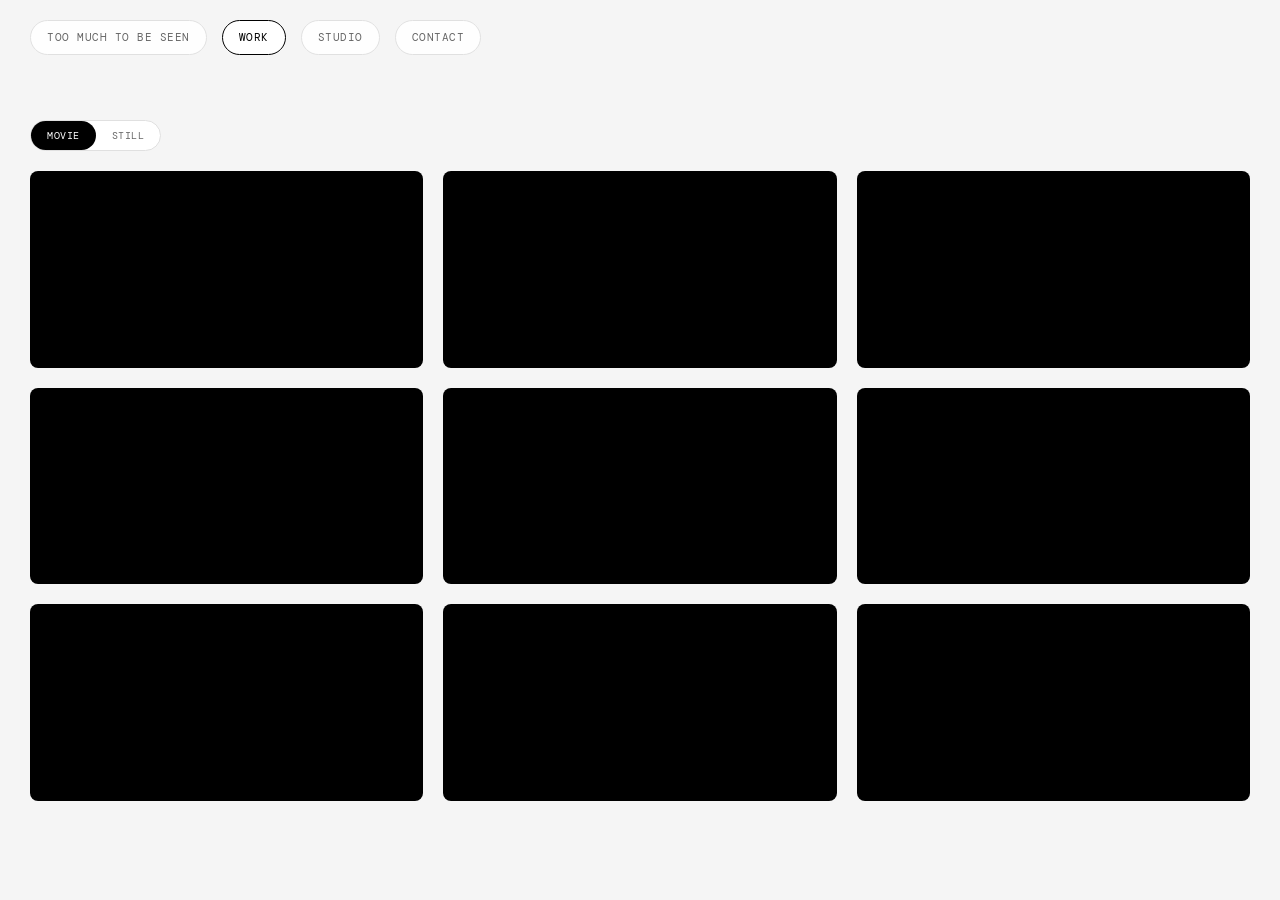
==== work.html @ b41913c9 "Update video resolution to 360p and change font to Helvetica - Changed all video references from 108" ====
<!DOCTYPE html>
<html lang="en">
<head>
    <meta charset="UTF-8">
    <meta name="viewport" content="width=device-width, initial-scale=1.0">
    <title>WORK - TOO MUCH TO BE SEEN</title>
    <meta name="description" content="Portfolio of TOO MUCH TO BE SEEN">
    <link rel="stylesheet" href="work-styles.css">
</head>
<body>
    <!-- Header Navigation -->
    <header class="header">
        <nav class="nav">
            <a href="index.html" class="nav-item">TOO MUCH TO BE SEEN</a>
            <a href="work.html" class="nav-item active">WORK</a>
            <a href="#studio" class="nav-item">STUDIO</a>
            <a href="#contact" class="nav-item">CONTACT</a>
        </nav>
    </header>

    <!-- Portfolio Grid -->
    <div class="portfolio-container">
        <!-- Category Toggle -->
        <div class="category-toggle">
            <button class="toggle-btn active" data-category="movie">MOVIE</button>
            <button class="toggle-btn" data-category="still">STILL</button>
            <div class="toggle-slider"></div>
        </div>

        <!-- MOVIE Category -->
        <div class="portfolio-grid movie-grid active" id="movie-grid">
            <div class="portfolio-item" data-video="cg-yzavoku-slider/movie/twice_-_strategy_(feat._megan_thee_stallion) (360p).mp4">
                <video muted loop playsinline>
                    <source src="cg-yzavoku-slider/movie/twice_-_strategy_(feat._megan_thee_stallion) (360p).mp4" type="video/mp4">
                </video>
            </div>
            <div class="portfolio-item" data-video="cg-yzavoku-slider/movie/woodz_-_smashing_concrete (360p).mp4">
                <video muted loop playsinline>
                    <source src="cg-yzavoku-slider/movie/woodz_-_smashing_concrete (360p).mp4" type="video/mp4">
                </video>
            </div>
            <div class="portfolio-item" data-video="cg-yzavoku-slider/movie/woodz_-_i'll_never_love_again (360p).mp4">
                <video muted loop playsinline>
                    <source src="cg-yzavoku-slider/movie/woodz_-_i'll_never_love_again (360p).mp4" type="video/mp4">
                </video>
            </div>
            <div class="portfolio-item" data-video="cg-yzavoku-slider/movie/aespa_-_hot_mess (360p).mp4">
                <video muted loop playsinline>
                    <source src="cg-yzavoku-slider/movie/aespa_-_hot_mess (360p).mp4" type="video/mp4">
                </video>
            </div>
            <div class="portfolio-item" data-video="cg-yzavoku-slider/movie/taeyong_-_501 (360p).mp4">
                <video muted loop playsinline>
                    <source src="cg-yzavoku-slider/movie/taeyong_-_501 (360p).mp4" type="video/mp4">
                </video>
            </div>
            <div class="portfolio-item" data-video="cg-yzavoku-slider/movie/big_naughty_x_kid_milli_-_freestylin (360p).mp4">
                <video muted loop playsinline>
                    <source src="cg-yzavoku-slider/movie/big_naughty_x_kid_milli_-_freestylin (360p).mp4" type="video/mp4">
                </video>
            </div>
            <div class="portfolio-item" data-video="cg-yzavoku-slider/movie/surl_-_forest_(mountain_and_elevator) (360p).mp4">
                <video muted loop playsinline>
                    <source src="cg-yzavoku-slider/movie/surl_-_forest_(mountain_and_elevator) (360p).mp4" type="video/mp4">
                </video>
            </div>
            <div class="portfolio-item" data-video="cg-yzavoku-slider/movie/yuqi_-_motivation (360p).mp4">
                <video muted loop playsinline>
                    <source src="cg-yzavoku-slider/movie/yuqi_-_motivation (360p).mp4" type="video/mp4">
                </video>
            </div>
            <div class="portfolio-item" data-video="cg-yzavoku-slider/movie/ini_-_wmda_(where_my_drum_at) (360p).mp4">
                <video muted loop playsinline>
                    <source src="cg-yzavoku-slider/movie/ini_-_wmda_(where_my_drum_at) (360p).mp4" type="video/mp4">
                </video>
            </div>
        </div>

        <!-- STILL Category -->
        <div class="portfolio-grid still-grid" id="still-grid">
            <div class="portfolio-item" data-image="cg-yzavoku-slider/public/slide-10.jpg">
                <img src="cg-yzavoku-slider/public/slide-10.jpg" alt="Still Image">
            </div>
            <div class="portfolio-item" data-image="cg-yzavoku-slider/public/slide-20.jpg">
                <img src="cg-yzavoku-slider/public/slide-20.jpg" alt="Still Image">
            </div>
        </div>
    </div>

    <!-- Fullpage Modal -->
    <div class="fullpage-modal" id="fullpageModal">
        <button class="close-btn" id="closeModal">✕</button>
        <div id="modalContent"></div>
    </div>

    <script src="work-script.js"></script>
</body>
</html>
---- work-styles.css ----
@import url("https://fonts.googleapis.com/css2?family=DM+Mono:ital,wght@0,300;0,400;0,500;1,300;1,400;1,500&display=swap");

/* Reset */
* {
    margin: 0;
    padding: 0;
    box-sizing: border-box;
}

html, body {
    width: 100%;
    min-height: 100%;
    overflow-x: hidden;
}

body {
    font-family: "DM Mono", -apple-system, BlinkMacSystemFont, 'Segoe UI', 'Helvetica Neue', Arial, sans-serif;
    background-color: #f5f5f5;
    color: #000000;
    line-height: 1.5;
    -webkit-font-smoothing: antialiased;
    -moz-osx-font-smoothing: grayscale;
    padding-top: 120px;
}

/* Header */
.header {
    position: fixed;
    top: 0;
    left: 0;
    right: 0;
    z-index: 1000;
    padding: 20px 30px;
    background: #f5f5f5;
}

.nav {
    display: flex;
    gap: 15px;
}

.nav-item {
    padding: 8px 16px;
    font-size: 11px;
    font-weight: 400;
    letter-spacing: 0.5px;
    color: #666;
    text-decoration: none;
    background: rgba(255, 255, 255, 0.9);
    border: 1px solid #e0e0e0;
    border-radius: 20px;
    transition: all 0.3s ease;
    backdrop-filter: blur(10px);
}

.nav-item:hover {
    background: rgba(255, 255, 255, 1);
    color: #000;
    border-color: #ccc;
}

.nav-item.active {
    background: rgba(255, 255, 255, 1);
    color: #000;
    border-color: #000;
}

/* Category Toggle */
.category-toggle {
    display: inline-flex;
    gap: 0;
    background: #fff;
    border: 1px solid #e0e0e0;
    border-radius: 20px;
    position: relative;
    padding: 0;
    width: auto;
    margin-bottom: 20px;
}

.toggle-slider {
    position: absolute;
    top: 0;
    left: 0;
    width: 50%;
    height: 100%;
    background: #000;
    border-radius: 20px;
    transition: transform 0.3s ease;
    z-index: 1;
}

.toggle-btn {
    padding: 8px 16px;
    font-size: 10px;
    font-weight: 400;
    letter-spacing: 0.5px;
    color: #666;
    background: transparent;
    border: none;
    cursor: pointer;
    transition: all 0.3s ease;
    font-family: "DM Mono", monospace;
    position: relative;
    z-index: 2;
    white-space: nowrap;
    min-width: auto;
}

.toggle-btn.active {
    color: #fff;
}

.toggle-btn:nth-child(2).active ~ .toggle-slider {
    transform: translateX(100%);
}

/* Portfolio Container */
.portfolio-container {
    max-width: 1400px;
    margin: 0 auto;
    padding: 0 30px 60px;
}

.portfolio-grid {
    display: none;
    grid-template-columns: repeat(3, 1fr);
    gap: 20px;
}

.portfolio-grid.active {
    display: grid;
}

.portfolio-item {
    position: relative;
    width: 100%;
    overflow: hidden;
    border-radius: 8px;
    cursor: pointer;
    transition: transform 0.3s ease;
    background: #000;
}

.portfolio-item:hover {
    transform: scale(1.02);
}

.portfolio-item video,
.portfolio-item img {
    width: 100%;
    height: 100%;
    object-fit: cover;
    display: block;
}

.portfolio-item video {
    transition: opacity 0.3s ease;
}

.portfolio-item:hover video {
    opacity: 0.9;
}

/* Fullpage Modal */
.fullpage-modal {
    position: fixed;
    top: 0;
    left: 0;
    width: 100vw;
    height: 100vh;
    background: #000;
    z-index: 9999;
    display: none;
    align-items: center;
    justify-content: center;
}

.fullpage-modal.active {
    display: flex;
}

.fullpage-modal video,
.fullpage-modal img {
    max-width: 100%;
    max-height: 100%;
    object-fit: contain;
}

.fullpage-modal .close-btn {
    position: absolute;
    top: 30px;
    right: 30px;
    width: 40px;
    height: 40px;
    background: rgba(255, 255, 255, 0.9);
    border: none;
    border-radius: 50%;
    cursor: pointer;
    font-size: 20px;
    color: #000;
    display: flex;
    align-items: center;
    justify-content: center;
    transition: all 0.3s ease;
    z-index: 10000;
}

.fullpage-modal .close-btn:hover {
    background: rgba(255, 255, 255, 1);
    transform: rotate(90deg);
}

/* Responsive Design */
@media (max-width: 768px) {
    body {
        padding-top: 140px;
    }

    .header {
        padding: 15px 20px;
    }

    .nav {
        flex-wrap: wrap;
        gap: 8px;
    }

    .nav-item {
        font-size: 10px;
        padding: 6px 12px;
    }

    .portfolio-container {
        padding: 0 20px 60px;
    }

    .portfolio-grid {
        grid-template-columns: 1fr;
        gap: 15px;
    }
}

/* Hide scrollbar */
body::-webkit-scrollbar {
    width: 8px;
}

body::-webkit-scrollbar-track {
    background: #f5f5f5;
}

body::-webkit-scrollbar-thumb {
    background: #ccc;
    border-radius: 4px;
}

body::-webkit-scrollbar-thumb:hover {
    background: #999;
}
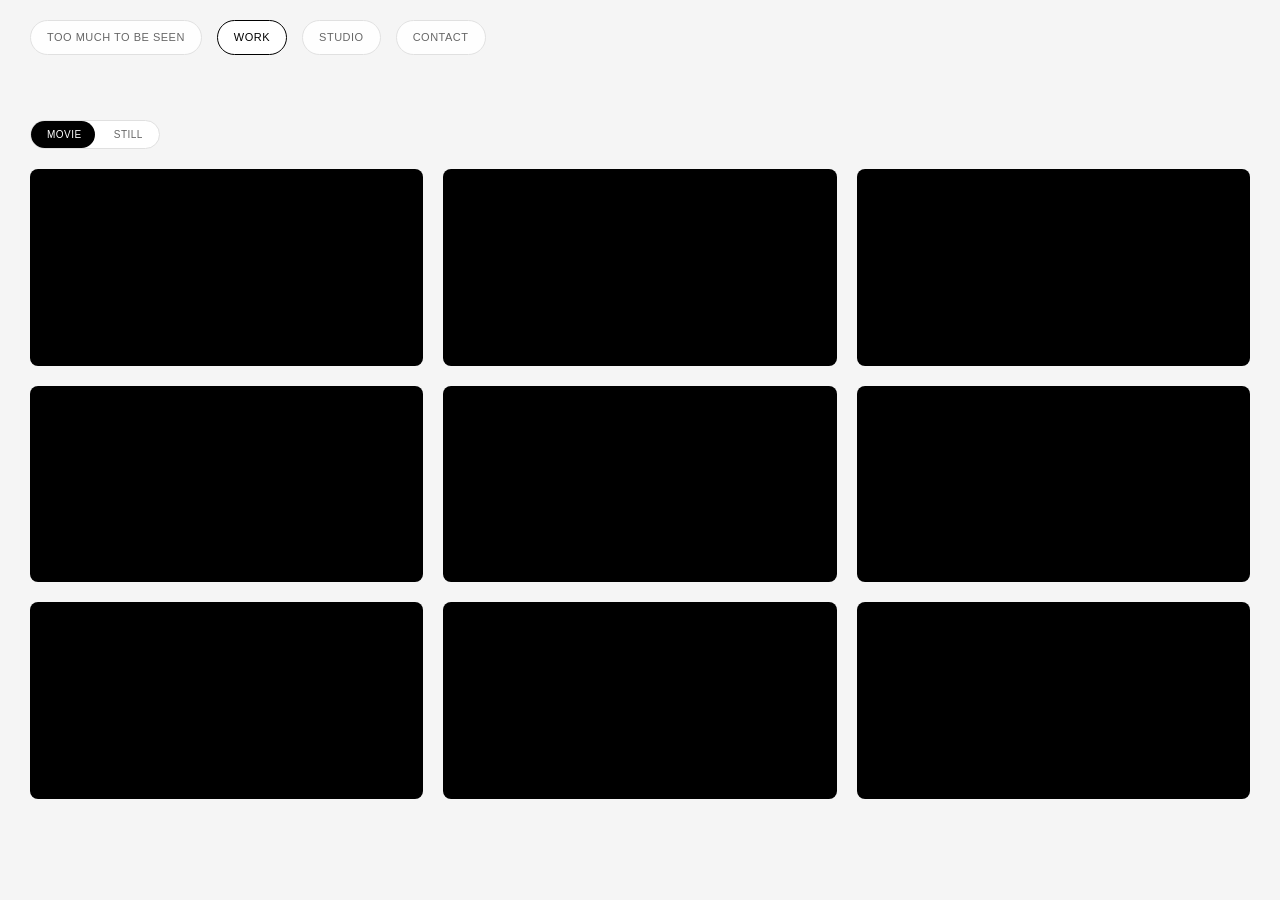
==== commit b9e893f8: "헤더와 비메오 임배드 헤더 카테고리 변경과 썸네일 클릭 시 풀페이지로 나오는 영상은 비메오 임배드로 변경." ====
--- a/work.html
+++ b/work.html
@@ -91,6 +91,14 @@
     <div class="fullpage-modal" id="fullpageModal">
         <button class="close-btn" id="closeModal">✕</button>
         <div id="modalContent"></div>
+        <div class="modal-overlay">
+            <div class="modal-title-section">
+                <h2 class="modal-title" id="modalTitle"></h2>
+                <p class="modal-subtitle" id="modalSubtitle"></p>
+            </div>
+            <button class="modal-toggle-btn" id="modalToggleBtn">MORE</button>
+            <div class="modal-description" id="modalDescription"></div>
+        </div>
     </div>
 
     <script src="work-script.js"></script>
--- a/work-styles.css
+++ b/work-styles.css
@@ -1,5 +1,3 @@
-@import url("https://fonts.googleapis.com/css2?family=DM+Mono:ital,wght@0,300;0,400;0,500;1,300;1,400;1,500&display=swap");
-
 /* Reset */
 * {
     margin: 0;
@@ -14,7 +12,7 @@
 }
 
 body {
-    font-family: "DM Mono", -apple-system, BlinkMacSystemFont, 'Segoe UI', 'Helvetica Neue', Arial, sans-serif;
+    font-family: 'Helvetica Neue', Helvetica, Arial, sans-serif;
     background-color: #f5f5f5;
     color: #000000;
     line-height: 1.5;
@@ -100,7 +98,7 @@
     border: none;
     cursor: pointer;
     transition: all 0.3s ease;
-    font-family: "DM Mono", monospace;
+    font-family: 'Helvetica Neue', Helvetica, Arial, sans-serif;
     position: relative;
     z-index: 2;
     white-space: nowrap;
@@ -180,7 +178,12 @@
     display: flex;
 }
 
-.fullpage-modal video,
+.fullpage-modal video {
+    width: 100%;
+    height: 100%;
+    object-fit: cover;
+}
+
 .fullpage-modal img {
     max-width: 100%;
     max-height: 100%;
@@ -211,6 +214,112 @@
     transform: rotate(90deg);
 }
 
+/* Modal Overlay */
+.modal-overlay {
+    position: absolute;
+    top: 0;
+    left: 0;
+    width: 100%;
+    height: 100%;
+    pointer-events: none;
+    z-index: 10001;
+}
+
+.modal-title-section {
+    position: absolute;
+    top: 40px;
+    left: 40px;
+    pointer-events: auto;
+}
+
+.modal-title {
+    font-size: 24px;
+    font-weight: 500;
+    color: #fff;
+    margin: 0;
+    text-transform: uppercase;
+    letter-spacing: 1px;
+    line-height: 1.2;
+}
+
+.modal-subtitle {
+    font-size: 14px;
+    font-weight: 300;
+    color: #ccc;
+    margin: 8px 0 0 0;
+    text-transform: uppercase;
+    letter-spacing: 0.5px;
+}
+
+.modal-toggle-btn {
+    position: absolute;
+    top: 100px;
+    left: 40px;
+    padding: 8px 16px;
+    font-size: 11px;
+    font-weight: 400;
+    letter-spacing: 0.5px;
+    color: #666;
+    background: rgba(255, 255, 255, 0.9);
+    border: 1px solid #e0e0e0;
+    border-radius: 20px;
+    cursor: pointer;
+    transition: all 0.3s ease;
+    backdrop-filter: blur(10px);
+    font-family: 'Helvetica Neue', Helvetica, Arial, sans-serif;
+    pointer-events: auto;
+    text-transform: uppercase;
+}
+
+.modal-toggle-btn:hover {
+    background: rgba(255, 255, 255, 1);
+    color: #000;
+    border-color: #ccc;
+}
+
+.modal-description {
+    position: absolute;
+    top: 140px;
+    left: 40px;
+    right: 40px;
+    max-width: 600px;
+    max-height: 0;
+    overflow: hidden;
+    transition: max-height 0.4s ease;
+    pointer-events: auto;
+}
+
+.modal-description.expanded {
+    max-height: 400px;
+    overflow-y: auto;
+}
+
+.modal-description p {
+    font-size: 14px;
+    font-weight: 300;
+    color: #fff;
+    line-height: 1.6;
+    margin: 0 0 12px 0;
+    white-space: pre-line;
+}
+
+.modal-description::-webkit-scrollbar {
+    width: 4px;
+}
+
+.modal-description::-webkit-scrollbar-track {
+    background: rgba(255, 255, 255, 0.1);
+}
+
+.modal-description::-webkit-scrollbar-thumb {
+    background: rgba(255, 255, 255, 0.5);
+    border-radius: 2px;
+}
+
+.modal-description::-webkit-scrollbar-thumb:hover {
+    background: rgba(255, 255, 255, 0.7);
+}
+
 /* Responsive Design */
 @media (max-width: 768px) {
     body {
@@ -239,6 +348,36 @@
         grid-template-columns: 1fr;
         gap: 15px;
     }
+
+    .modal-title-section {
+        top: 20px;
+        left: 20px;
+    }
+
+    .modal-title {
+        font-size: 18px;
+    }
+
+    .modal-subtitle {
+        font-size: 12px;
+    }
+
+    .modal-toggle-btn {
+        top: 80px;
+        left: 20px;
+        padding: 8px 16px;
+        font-size: 11px;
+    }
+
+    .modal-description {
+        top: 120px;
+        left: 20px;
+        right: 20px;
+    }
+
+    .modal-description p {
+        font-size: 12px;
+    }
 }
 
 /* Hide scrollbar */
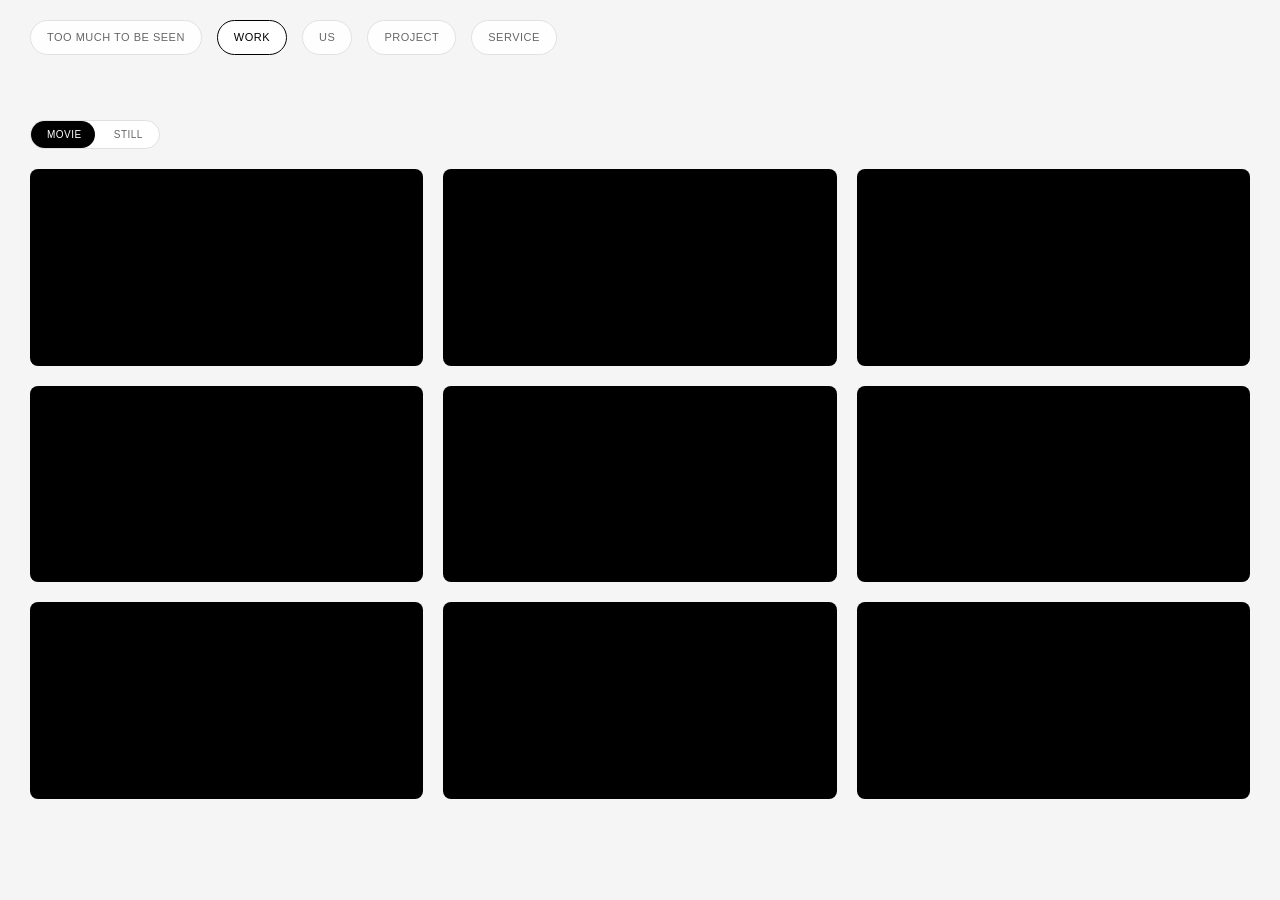
==== commit 180fbac3: "Update fullpage modal to use Vimeo embeds and refine navigation - Replace local video playback with " ====
--- a/work.html
+++ b/work.html
@@ -13,8 +13,9 @@
         <nav class="nav">
             <a href="index.html" class="nav-item">TOO MUCH TO BE SEEN</a>
             <a href="work.html" class="nav-item active">WORK</a>
-            <a href="#studio" class="nav-item">STUDIO</a>
-            <a href="#contact" class="nav-item">CONTACT</a>
+            <a href="#us" class="nav-item">US</a>
+            <a href="#project" class="nav-item">PROJECT</a>
+            <a href="#service" class="nav-item">SERVICE</a>
         </nav>
     </header>
 
--- a/work-styles.css
+++ b/work-styles.css
@@ -178,7 +178,8 @@
     display: flex;
 }
 
-.fullpage-modal video {
+.fullpage-modal video,
+.fullpage-modal iframe {
     width: 100%;
     height: 100%;
     object-fit: cover;
